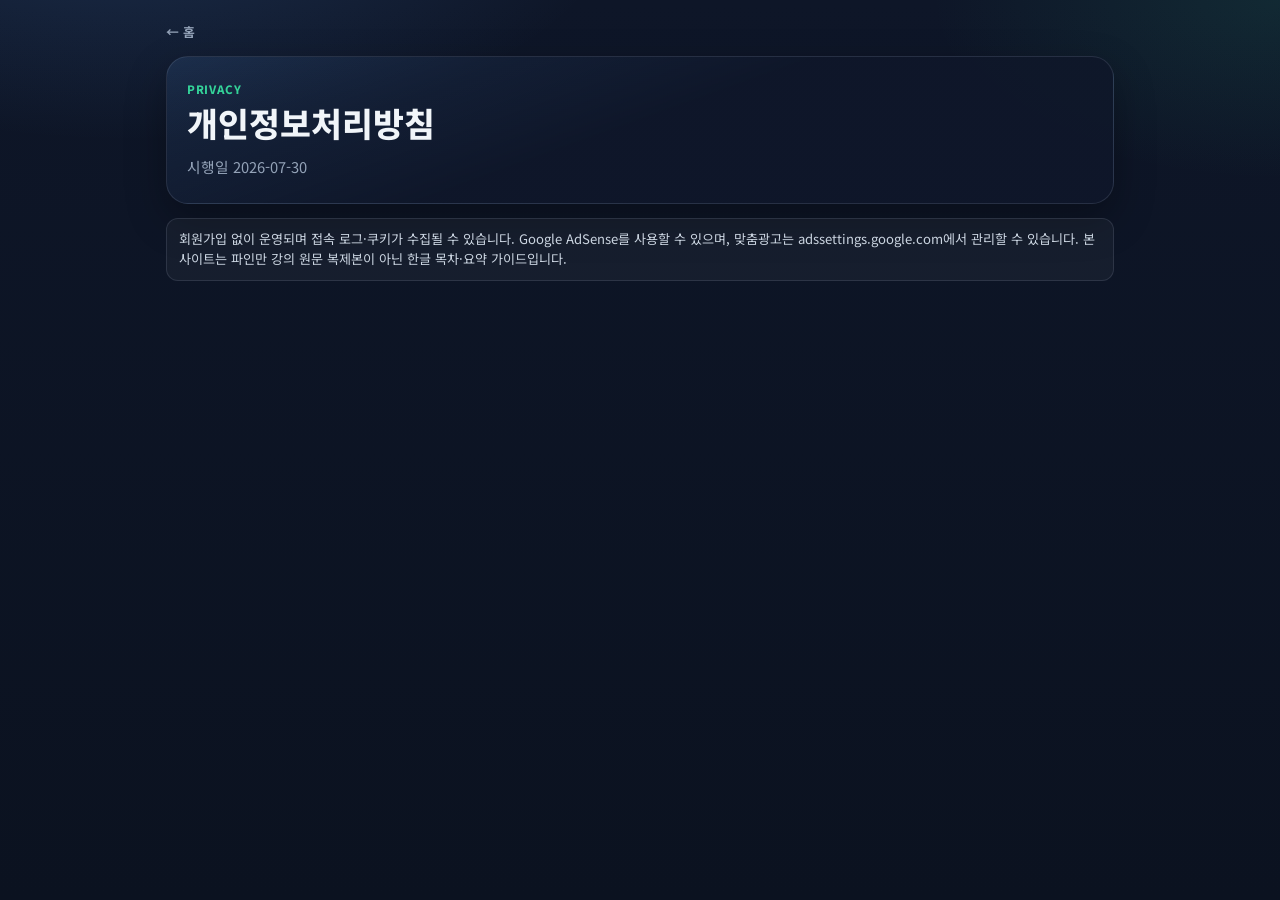
==== privacy.html @ 7fa0b0dc "Initial commit: backup jeonyoungjae-feynman for Firebase hosting Co-authored-by: Cursor <cursoragent" ====
<!DOCTYPE html>
<html lang="ko"><head>
<script async src="https://pagead2.googlesyndication.com/pagead/js/adsbygoogle.js?client=ca-pub-3079797618341925" crossorigin="anonymous"></script>
<meta charset="UTF-8"><meta name="viewport" content="width=device-width, initial-scale=1.0">
<title>개인정보처리방침 | 영재 파인만 물리학</title>
<link rel="canonical" href="https://jeonyoungjae-feynman.web.app/privacy.html">
<link rel="stylesheet" href="styles.css"></head>
<body><main class="app">
<a class="link" href="index.html">← 홈</a>
<section class="hero" style="margin-top:14px"><p class="kicker">Privacy</p><h2>개인정보처리방침</h2>
<p class="sub">시행일 2026-07-30</p></section>
<section class="notice">회원가입 없이 운영되며 접속 로그·쿠키가 수집될 수 있습니다. Google AdSense를 사용할 수 있으며, 맞춤광고는 adssettings.google.com에서 관리할 수 있습니다. 본 사이트는 파인만 강의 원문 복제본이 아닌 한글 목차·요약 가이드입니다.</section>
</main></body></html>
---- styles.css ----
@import url('https://fonts.googleapis.com/css2?family=Outfit:wght@600;800&family=Noto+Sans+KR:wght@400;500;700;900&display=swap');

:root {
  --bg: #0b1220;
  --text: #f1f5f9;
  --muted: #94a3b8;
  --accent: #60a5fa;
  --accent2: #34d399;
  --line: rgba(148, 163, 184, 0.18);
  --card: rgba(255, 255, 255, 0.03);
  --shadow: 0 16px 40px rgba(0, 0, 0, 0.3);
}

* { box-sizing: border-box; margin: 0; padding: 0; }

body {
  font-family: "Noto Sans KR", sans-serif;
  color: var(--text);
  min-height: 100vh;
  background:
    radial-gradient(900px 420px at 10% -10%, rgba(96, 165, 250, 0.16), transparent 55%),
    radial-gradient(700px 360px at 100% 0%, rgba(52, 211, 153, 0.10), transparent 50%),
    linear-gradient(180deg, #0e1628, #0b1220);
}

a { color: inherit; }

.app { max-width: 980px; margin: 0 auto; padding: 18px 16px 56px; }

.topbar {
  display: flex;
  justify-content: space-between;
  align-items: center;
  gap: 12px;
  margin-bottom: 14px;
}

.brand { display: flex; gap: 12px; align-items: center; }

.logo {
  width: 42px;
  height: 42px;
  border-radius: 12px;
  display: grid;
  place-items: center;
  font-family: Outfit, sans-serif;
  font-weight: 900;
  color: #071018;
  background: linear-gradient(135deg, var(--accent), var(--accent2));
}

.brand h1 { font-size: clamp(1.1rem, 3.4vw, 1.45rem); font-weight: 900; }
.brand p { color: var(--muted); font-size: 0.8rem; }
.link { color: var(--muted); font-size: 0.8rem; font-weight: 700; text-decoration: none; }

.hero {
  border: 1px solid var(--line);
  border-radius: 22px;
  padding: 24px 20px;
  margin-bottom: 14px;
  background: linear-gradient(160deg, rgba(96, 165, 250, 0.12), rgba(15, 23, 42, 0.96) 48%);
  box-shadow: var(--shadow);
}

.kicker {
  color: var(--accent2);
  font-size: 0.72rem;
  font-weight: 800;
  letter-spacing: 0.06em;
  text-transform: uppercase;
  margin-bottom: 8px;
}

.hero h2 {
  font-family: Outfit, "Noto Sans KR", sans-serif;
  font-size: clamp(1.4rem, 4.8vw, 2.1rem);
  line-height: 1.2;
  font-weight: 800;
}

.hero .sub { color: var(--muted); margin-top: 10px; font-size: 0.92rem; line-height: 1.6; }

.notice {
  margin-top: 12px;
  padding: 10px 12px;
  border-radius: 12px;
  background: rgba(255, 255, 255, 0.04);
  border: 1px solid var(--line);
  color: #cbd5e1;
  font-size: 0.82rem;
  line-height: 1.55;
}

.vol-tabs {
  display: grid;
  grid-template-columns: repeat(3, 1fr);
  gap: 8px;
  margin-bottom: 12px;
}

.vol-tab {
  border: 1px solid var(--line);
  background: var(--card);
  color: var(--muted);
  border-radius: 14px;
  padding: 12px 10px;
  cursor: pointer;
  text-align: left;
  font: inherit;
  -webkit-tap-highlight-color: transparent;
}

.vol-tab.active {
  color: #071018;
  border-color: transparent;
  background: linear-gradient(135deg, var(--accent), var(--accent2));
}

.vol-tab b { display: block; font-size: 0.9rem; margin-bottom: 2px; }
.vol-tab span { font-size: 0.72rem; opacity: 0.9; }

.search {
  display: flex;
  gap: 8px;
  align-items: center;
  margin-bottom: 12px;
  padding: 11px 13px;
  border-radius: 14px;
  border: 1px solid var(--line);
  background: var(--card);
}

.search input {
  width: 100%;
  border: 0;
  outline: 0;
  background: transparent;
  color: var(--text);
  font: inherit;
}

.stats {
  display: grid;
  grid-template-columns: repeat(3, 1fr);
  gap: 8px;
  margin-bottom: 12px;
}

.stat {
  border: 1px solid var(--line);
  border-radius: 12px;
  padding: 11px;
  background: var(--card);
}

.stat .k { color: var(--muted); font-size: 0.72rem; }
.stat .v { margin-top: 4px; font-weight: 900; font-family: Outfit, sans-serif; }

.ad-slot {
  min-height: 90px;
  margin: 8px 0 14px;
  padding: 10px;
  text-align: center;
  border: 1px dashed rgba(148, 163, 184, 0.25);
  border-radius: 14px;
}

.ad-label {
  display: block;
  font-size: 0.65rem;
  letter-spacing: 0.08em;
  text-transform: uppercase;
  color: var(--muted);
  margin-bottom: 6px;
}

.list { display: grid; gap: 8px; }

.item {
  border: 1px solid var(--line);
  border-radius: 14px;
  background: var(--card);
  overflow: hidden;
}

.item.open {
  border-color: rgba(96, 165, 250, 0.45);
  background: rgba(96, 165, 250, 0.06);
}

.item-btn {
  width: 100%;
  display: grid;
  grid-template-columns: 56px 1fr auto;
  gap: 10px;
  align-items: center;
  padding: 12px;
  border: 0;
  background: transparent;
  color: inherit;
  font: inherit;
  text-align: left;
  cursor: pointer;
  -webkit-tap-highlight-color: transparent;
}

.item-btn:hover { background: rgba(255, 255, 255, 0.02); }

.no {
  width: 46px;
  height: 46px;
  border-radius: 12px;
  display: grid;
  place-items: center;
  font-family: Outfit, sans-serif;
  font-weight: 900;
  background: rgba(96, 165, 250, 0.15);
  color: #bfdbfe;
}

.meta .t { font-weight: 800; font-size: 0.95rem; }
.meta .s { color: var(--muted); font-size: 0.78rem; margin-top: 3px; }
.go { color: var(--accent2); font-weight: 800; font-size: 0.82rem; }

.panel {
  display: none;
  padding: 0 14px 14px;
  border-top: 1px solid var(--line);
}

.item.open .panel { display: block; }

.panel p {
  color: #cbd5e1;
  font-size: 0.92rem;
  line-height: 1.7;
  padding-top: 12px;
  margin-bottom: 12px;
  white-space: pre-line;
}

.panel-actions {
  display: flex;
  flex-wrap: wrap;
  gap: 8px;
}

.btn {
  display: inline-flex;
  align-items: center;
  justify-content: center;
  border: 0;
  border-radius: 999px;
  padding: 11px 14px;
  font-weight: 800;
  font-size: 0.88rem;
  font-family: inherit;
  color: #071018;
  background: linear-gradient(135deg, var(--accent), var(--accent2));
  cursor: pointer;
  text-decoration: none;
  -webkit-tap-highlight-color: transparent;
}

.btn.ghost {
  color: var(--text);
  background: rgba(255, 255, 255, 0.05);
  border: 1px solid var(--line);
}

.empty {
  padding: 28px 16px;
  text-align: center;
  color: var(--muted);
  border: 1px solid var(--line);
  border-radius: 14px;
  background: var(--card);
}

.footer {
  margin-top: 24px;
  padding-top: 14px;
  border-top: 1px solid var(--line);
  text-align: center;
  color: var(--muted);
  font-size: 0.78rem;
  line-height: 1.8;
}

.footer a { color: var(--accent2); font-weight: 800; text-decoration: none; }

@media (max-width: 700px) {
  .vol-tabs { grid-template-columns: 1fr; }
  .stats { grid-template-columns: 1fr; }
  .item-btn { grid-template-columns: 46px 1fr; }
  .go { display: none; }
}

/* Reader */
.reader-body { padding-bottom: 40px; }
.reader-bar {
  position: sticky;
  top: 0;
  z-index: 30;
  display: grid;
  grid-template-columns: auto 1fr auto;
  gap: 10px;
  align-items: center;
  padding: 10px 14px;
  background: rgba(11, 18, 32, 0.94);
  border-bottom: 1px solid var(--line);
  backdrop-filter: blur(10px);
}
.rb-mid { min-width: 0; }
.rb-mid strong {
  display: block;
  font-size: 0.95rem;
  white-space: nowrap;
  overflow: hidden;
  text-overflow: ellipsis;
}
.rb-mid span { color: var(--muted); font-size: 0.72rem; }
.rb-actions { display: flex; gap: 6px; }
.rb-btn {
  border: 1px solid var(--line);
  background: rgba(255, 255, 255, 0.04);
  color: var(--text);
  border-radius: 999px;
  padding: 8px 12px;
  font: inherit;
  font-size: 0.8rem;
  font-weight: 700;
  text-decoration: none;
  cursor: pointer;
  white-space: nowrap;
}
.rb-btn.primary {
  border: 0;
  color: #071018;
  background: linear-gradient(135deg, var(--accent), var(--accent2));
}
.rb-btn:disabled { opacity: 0.4; cursor: default; }
.reader-note {
  max-width: 860px;
  margin: 12px auto 0;
  padding: 0 16px;
  color: var(--muted);
  font-size: 0.8rem;
  line-height: 1.5;
}
.reader-note a { color: var(--accent2); font-weight: 700; }
.reader-ad { max-width: 860px; margin: 12px auto; }
.reader-main { max-width: 860px; margin: 0 auto; padding: 8px 16px 24px; }
.reader-progress {
  margin-bottom: 14px;
  padding: 12px;
  border-radius: 14px;
  border: 1px solid var(--line);
  background: rgba(255, 255, 255, 0.03);
}
.reader-progress .bar {
  height: 8px;
  border-radius: 999px;
  background: rgba(255, 255, 255, 0.08);
  overflow: hidden;
  margin-bottom: 8px;
}
.reader-progress .bar i {
  display: block;
  height: 100%;
  width: 0;
  background: linear-gradient(135deg, var(--accent), var(--accent2));
  transition: width 0.2s ease;
}
.reader-progress p { color: var(--muted); font-size: 0.82rem; }
.reader-article {
  border: 1px solid var(--line);
  border-radius: 18px;
  padding: 22px 18px;
  background: rgba(255, 255, 255, 0.03);
  line-height: 1.85;
}
.reader-lead {
  color: #cbd5e1;
  font-size: 0.92rem;
  margin-bottom: 18px;
  padding-bottom: 14px;
  border-bottom: 1px solid var(--line);
}
.reader-article h2 {
  font-size: 1.15rem;
  margin: 22px 0 10px;
  color: #bfdbfe;
}
.reader-article p { margin-bottom: 14px; color: #e2e8f0; font-size: 1rem; }
.reader-article .loading,
.reader-article .error { color: var(--muted); text-align: center; padding: 28px 8px; }
.reader-footer {
  max-width: 860px;
  margin: 0 auto 28px;
  padding: 0 16px;
  display: flex;
  flex-wrap: wrap;
  gap: 8px;
}
@media (max-width: 700px) {
  .reader-bar { grid-template-columns: 1fr; }
  .rb-actions { justify-content: flex-end; }
}
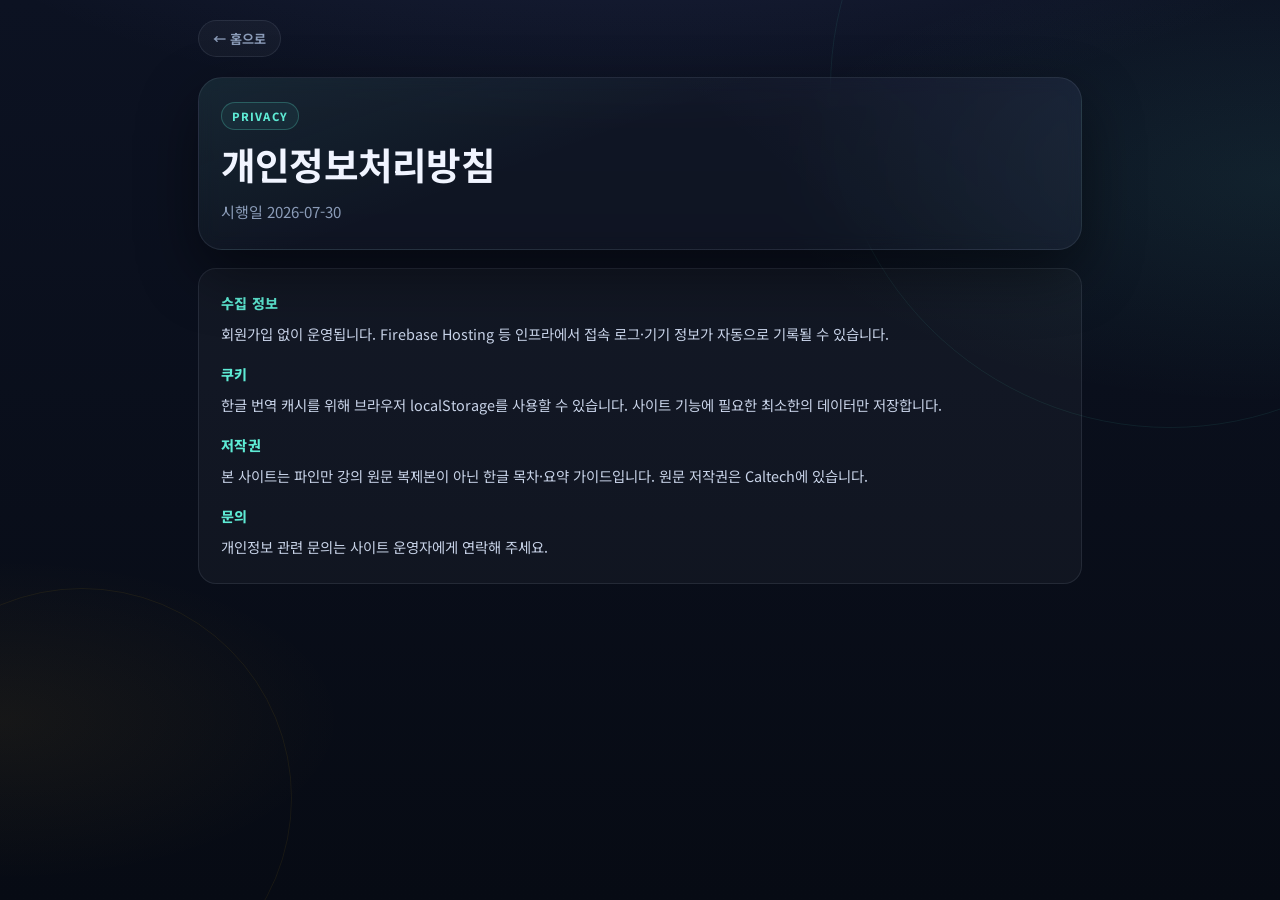
==== commit 9478186d: "Backup live Firebase hosting deploy to GitHub. Sync local site changes with the currently deployed F" ====
--- a/privacy.html
+++ b/privacy.html
@@ -1,13 +1,43 @@
 <!DOCTYPE html>
-<html lang="ko"><head>
-<script async src="https://pagead2.googlesyndication.com/pagead/js/adsbygoogle.js?client=ca-pub-3079797618341925" crossorigin="anonymous"></script>
-<meta charset="UTF-8"><meta name="viewport" content="width=device-width, initial-scale=1.0">
-<title>개인정보처리방침 | 영재 파인만 물리학</title>
-<link rel="canonical" href="https://jeonyoungjae-feynman.web.app/privacy.html">
-<link rel="stylesheet" href="styles.css"></head>
-<body><main class="app">
-<a class="link" href="index.html">← 홈</a>
-<section class="hero" style="margin-top:14px"><p class="kicker">Privacy</p><h2>개인정보처리방침</h2>
-<p class="sub">시행일 2026-07-30</p></section>
-<section class="notice">회원가입 없이 운영되며 접속 로그·쿠키가 수집될 수 있습니다. Google AdSense를 사용할 수 있으며, 맞춤광고는 adssettings.google.com에서 관리할 수 있습니다. 본 사이트는 파인만 강의 원문 복제본이 아닌 한글 목차·요약 가이드입니다.</section>
-</main></body></html>
+<html lang="ko">
+<head>
+  <meta charset="UTF-8">
+  <meta name="viewport" content="width=device-width, initial-scale=1.0">
+  <title>개인정보처리방침 | 영재 파인만 물리학</title>
+  <link rel="canonical" href="https://jeonyoungjae-feynman.web.app/privacy.html">
+  <meta name="theme-color" content="#070b14">
+  <link rel="stylesheet" href="styles.css">
+</head>
+<body>
+  <div class="bg-orbit" aria-hidden="true">
+    <span class="orbit o1"></span>
+    <span class="orbit o2"></span>
+  </div>
+
+  <main class="app">
+    <header class="topbar">
+      <a class="link pill-link" href="index.html">← 홈으로</a>
+    </header>
+
+    <section class="hero hero-compact">
+      <div class="hero-badge">Privacy</div>
+      <h2>개인정보처리방침</h2>
+      <p class="sub">시행일 2026-07-30</p>
+    </section>
+
+    <section class="legal-card">
+      <h3>수집 정보</h3>
+      <p>회원가입 없이 운영됩니다. Firebase Hosting 등 인프라에서 접속 로그·기기 정보가 자동으로 기록될 수 있습니다.</p>
+
+      <h3>쿠키</h3>
+      <p>한글 번역 캐시를 위해 브라우저 localStorage를 사용할 수 있습니다. 사이트 기능에 필요한 최소한의 데이터만 저장합니다.</p>
+
+      <h3>저작권</h3>
+      <p>본 사이트는 파인만 강의 원문 복제본이 아닌 한글 목차·요약 가이드입니다. 원문 저작권은 Caltech에 있습니다.</p>
+
+      <h3>문의</h3>
+      <p>개인정보 관련 문의는 사이트 운영자에게 연락해 주세요.</p>
+    </section>
+  </main>
+</body>
+</html>
--- a/styles.css
+++ b/styles.css
@@ -1,134 +1,321 @@
-@import url('https://fonts.googleapis.com/css2?family=Outfit:wght@600;800&family=Noto+Sans+KR:wght@400;500;700;900&display=swap');
+@import url('https://fonts.googleapis.com/css2?family=DM+Sans:ital,opsz,wght@0,9..40,500;0,9..40,700;0,9..40,800;1,9..40,500&family=Noto+Sans+KR:wght@400;500;700;900&family=Playfair+Display:ital,wght@0,700;1,700&display=swap');
 
 :root {
-  --bg: #0b1220;
-  --text: #f1f5f9;
-  --muted: #94a3b8;
-  --accent: #60a5fa;
-  --accent2: #34d399;
-  --line: rgba(148, 163, 184, 0.18);
-  --card: rgba(255, 255, 255, 0.03);
-  --shadow: 0 16px 40px rgba(0, 0, 0, 0.3);
+  --bg: #070b14;
+  --bg2: #0c1222;
+  --text: #f0f4ff;
+  --muted: #8b9cb8;
+  --accent: #5eead4;
+  --accent2: #fbbf24;
+  --accent3: #818cf8;
+  --line: rgba(148, 163, 184, 0.14);
+  --card: rgba(255, 255, 255, 0.035);
+  --card-hover: rgba(255, 255, 255, 0.055);
+  --glow: rgba(94, 234, 212, 0.25);
+  --shadow: 0 24px 60px rgba(0, 0, 0, 0.45);
+  --radius: 18px;
 }
 
 * { box-sizing: border-box; margin: 0; padding: 0; }
 
 body {
-  font-family: "Noto Sans KR", sans-serif;
+  font-family: "Noto Sans KR", "DM Sans", sans-serif;
   color: var(--text);
   min-height: 100vh;
   background:
-    radial-gradient(900px 420px at 10% -10%, rgba(96, 165, 250, 0.16), transparent 55%),
-    radial-gradient(700px 360px at 100% 0%, rgba(52, 211, 153, 0.10), transparent 50%),
-    linear-gradient(180deg, #0e1628, #0b1220);
+    radial-gradient(ellipse 120% 80% at 50% -30%, rgba(129, 140, 248, 0.18), transparent 55%),
+    radial-gradient(ellipse 80% 50% at 100% 20%, rgba(94, 234, 212, 0.08), transparent 50%),
+    radial-gradient(ellipse 60% 40% at 0% 80%, rgba(251, 191, 36, 0.06), transparent 45%),
+    linear-gradient(180deg, var(--bg2), var(--bg));
+  overflow-x: hidden;
 }
 
 a { color: inherit; }
 
-.app { max-width: 980px; margin: 0 auto; padding: 18px 16px 56px; }
-
+/* Background orbits */
+.bg-orbit {
+  position: fixed;
+  inset: 0;
+  pointer-events: none;
+  z-index: 0;
+  overflow: hidden;
+}
+
+.orbit {
+  position: absolute;
+  border-radius: 50%;
+  border: 1px solid rgba(94, 234, 212, 0.08);
+}
+
+.o1 {
+  width: min(680px, 120vw);
+  height: min(680px, 120vw);
+  top: -28%;
+  right: -18%;
+  animation: spin 80s linear infinite;
+}
+
+.o2 {
+  width: min(420px, 90vw);
+  height: min(420px, 90vw);
+  bottom: -12%;
+  left: -10%;
+  border-color: rgba(251, 191, 36, 0.07);
+  animation: spin 60s linear infinite reverse;
+}
+
+.o3 {
+  width: 220px;
+  height: 220px;
+  top: 42%;
+  left: 8%;
+  border-color: rgba(129, 140, 248, 0.1);
+  animation: spin 45s linear infinite;
+}
+
+@keyframes spin {
+  to { transform: rotate(360deg); }
+}
+
+.app {
+  position: relative;
+  z-index: 1;
+  max-width: 920px;
+  margin: 0 auto;
+  padding: 20px 18px 64px;
+}
+
+/* Topbar */
 .topbar {
   display: flex;
   justify-content: space-between;
   align-items: center;
   gap: 12px;
-  margin-bottom: 14px;
-}
-
-.brand { display: flex; gap: 12px; align-items: center; }
+  margin-bottom: 20px;
+}
+
+.brand { display: flex; gap: 14px; align-items: center; }
 
 .logo {
-  width: 42px;
-  height: 42px;
-  border-radius: 12px;
+  position: relative;
+  width: 48px;
+  height: 48px;
   display: grid;
   place-items: center;
-  font-family: Outfit, sans-serif;
+}
+
+.logo-core {
+  position: relative;
+  z-index: 2;
+  width: 44px;
+  height: 44px;
+  border-radius: 14px;
+  display: grid;
+  place-items: center;
+  font-family: "Playfair Display", serif;
+  font-weight: 700;
+  font-size: 1.35rem;
+  font-style: italic;
+  color: #071018;
+  background: linear-gradient(145deg, var(--accent), var(--accent3));
+  box-shadow: 0 0 24px var(--glow);
+}
+
+.logo-ring {
+  position: absolute;
+  inset: -4px;
+  border-radius: 18px;
+  border: 1px solid rgba(94, 234, 212, 0.35);
+  animation: pulse-ring 3s ease-in-out infinite;
+}
+
+@keyframes pulse-ring {
+  0%, 100% { opacity: 0.4; transform: scale(1); }
+  50% { opacity: 1; transform: scale(1.04); }
+}
+
+.brand h1 {
+  font-size: clamp(1.15rem, 3.6vw, 1.5rem);
   font-weight: 900;
-  color: #071018;
-  background: linear-gradient(135deg, var(--accent), var(--accent2));
-}
-
-.brand h1 { font-size: clamp(1.1rem, 3.4vw, 1.45rem); font-weight: 900; }
-.brand p { color: var(--muted); font-size: 0.8rem; }
-.link { color: var(--muted); font-size: 0.8rem; font-weight: 700; text-decoration: none; }
-
+  letter-spacing: -0.02em;
+}
+
+.brand p {
+  color: var(--muted);
+  font-size: 0.78rem;
+  margin-top: 2px;
+}
+
+.link {
+  color: var(--muted);
+  font-size: 0.82rem;
+  font-weight: 700;
+  text-decoration: none;
+  transition: color 0.2s;
+}
+
+.link:hover { color: var(--accent); }
+
+.pill-link {
+  padding: 8px 14px;
+  border-radius: 999px;
+  border: 1px solid var(--line);
+  background: var(--card);
+}
+
+/* Hero */
 .hero {
   border: 1px solid var(--line);
-  border-radius: 22px;
-  padding: 24px 20px;
-  margin-bottom: 14px;
-  background: linear-gradient(160deg, rgba(96, 165, 250, 0.12), rgba(15, 23, 42, 0.96) 48%);
+  border-radius: 24px;
+  padding: 28px 24px;
+  margin-bottom: 18px;
+  background:
+    linear-gradient(160deg, rgba(94, 234, 212, 0.08) 0%, transparent 42%),
+    linear-gradient(220deg, rgba(129, 140, 248, 0.06) 0%, transparent 38%),
+    rgba(255, 255, 255, 0.02);
   box-shadow: var(--shadow);
-}
-
-.kicker {
-  color: var(--accent2);
+  backdrop-filter: blur(8px);
+}
+
+.hero-compact { padding: 24px 22px; }
+
+.hero-badge {
+  display: inline-block;
+  color: var(--accent);
+  font-size: 0.7rem;
+  font-weight: 800;
+  letter-spacing: 0.1em;
+  text-transform: uppercase;
+  margin-bottom: 12px;
+  padding: 5px 10px;
+  border-radius: 999px;
+  border: 1px solid rgba(94, 234, 212, 0.25);
+  background: rgba(94, 234, 212, 0.06);
+}
+
+.hero h2 {
+  font-family: "Playfair Display", "Noto Sans KR", serif;
+  font-size: clamp(1.55rem, 5vw, 2.35rem);
+  line-height: 1.22;
+  font-weight: 700;
+  letter-spacing: -0.02em;
+}
+
+.hero-accent {
+  background: linear-gradient(90deg, var(--accent), var(--accent2));
+  -webkit-background-clip: text;
+  background-clip: text;
+  color: transparent;
+}
+
+.hero .sub {
+  color: var(--muted);
+  margin-top: 12px;
+  font-size: 0.94rem;
+  line-height: 1.65;
+  max-width: 52ch;
+}
+
+.hero-chips {
+  display: flex;
+  flex-wrap: wrap;
+  gap: 8px;
+  margin-top: 16px;
+}
+
+.chip {
   font-size: 0.72rem;
-  font-weight: 800;
-  letter-spacing: 0.06em;
-  text-transform: uppercase;
-  margin-bottom: 8px;
-}
-
-.hero h2 {
-  font-family: Outfit, "Noto Sans KR", sans-serif;
-  font-size: clamp(1.4rem, 4.8vw, 2.1rem);
-  line-height: 1.2;
-  font-weight: 800;
-}
-
-.hero .sub { color: var(--muted); margin-top: 10px; font-size: 0.92rem; line-height: 1.6; }
+  font-weight: 700;
+  padding: 6px 12px;
+  border-radius: 999px;
+  color: #cbd5e1;
+  background: rgba(255, 255, 255, 0.04);
+  border: 1px solid var(--line);
+}
 
 .notice {
-  margin-top: 12px;
-  padding: 10px 12px;
-  border-radius: 12px;
-  background: rgba(255, 255, 255, 0.04);
-  border: 1px solid var(--line);
-  color: #cbd5e1;
+  margin-top: 16px;
+  padding: 12px 14px;
+  border-radius: 14px;
+  background: rgba(251, 191, 36, 0.06);
+  border: 1px solid rgba(251, 191, 36, 0.18);
+  color: #d4d4d8;
   font-size: 0.82rem;
   line-height: 1.55;
-}
-
+  display: flex;
+  gap: 10px;
+  align-items: flex-start;
+}
+
+.notice-icon {
+  flex-shrink: 0;
+  width: 20px;
+  height: 20px;
+  border-radius: 50%;
+  display: grid;
+  place-items: center;
+  font-size: 0.7rem;
+  font-weight: 900;
+  color: var(--accent2);
+  background: rgba(251, 191, 36, 0.15);
+}
+
+/* Volume tabs */
 .vol-tabs {
   display: grid;
   grid-template-columns: repeat(3, 1fr);
-  gap: 8px;
-  margin-bottom: 12px;
+  gap: 10px;
+  margin-bottom: 14px;
 }
 
 .vol-tab {
   border: 1px solid var(--line);
   background: var(--card);
   color: var(--muted);
-  border-radius: 14px;
-  padding: 12px 10px;
+  border-radius: var(--radius);
+  padding: 14px 12px;
   cursor: pointer;
   text-align: left;
   font: inherit;
+  transition: border-color 0.2s, background 0.2s, transform 0.15s;
   -webkit-tap-highlight-color: transparent;
+}
+
+.vol-tab:hover {
+  background: var(--card-hover);
+  border-color: rgba(94, 234, 212, 0.2);
 }
 
 .vol-tab.active {
   color: #071018;
   border-color: transparent;
-  background: linear-gradient(135deg, var(--accent), var(--accent2));
-}
-
-.vol-tab b { display: block; font-size: 0.9rem; margin-bottom: 2px; }
-.vol-tab span { font-size: 0.72rem; opacity: 0.9; }
-
+  background: linear-gradient(135deg, var(--accent), var(--accent3));
+  box-shadow: 0 8px 28px rgba(94, 234, 212, 0.22);
+  transform: translateY(-1px);
+}
+
+.vol-tab b { display: block; font-size: 0.92rem; margin-bottom: 3px; font-weight: 800; }
+.vol-tab span { font-size: 0.72rem; opacity: 0.88; }
+
+/* Search */
 .search {
   display: flex;
-  gap: 8px;
+  gap: 10px;
   align-items: center;
-  margin-bottom: 12px;
-  padding: 11px 13px;
-  border-radius: 14px;
+  margin-bottom: 14px;
+  padding: 13px 16px;
+  border-radius: var(--radius);
   border: 1px solid var(--line);
   background: var(--card);
-}
+  transition: border-color 0.2s, box-shadow 0.2s;
+}
+
+.search:focus-within {
+  border-color: rgba(94, 234, 212, 0.35);
+  box-shadow: 0 0 0 3px rgba(94, 234, 212, 0.08);
+}
+
+.search-icon { color: var(--muted); display: flex; }
 
 .search input {
   width: 100%;
@@ -137,64 +324,77 @@
   background: transparent;
   color: var(--text);
   font: inherit;
-}
-
+  font-size: 0.94rem;
+}
+
+.search input::placeholder { color: #64748b; }
+
+/* Stats */
 .stats {
   display: grid;
   grid-template-columns: repeat(3, 1fr);
-  gap: 8px;
-  margin-bottom: 12px;
+  gap: 10px;
+  margin-bottom: 16px;
 }
 
 .stat {
   border: 1px solid var(--line);
-  border-radius: 12px;
-  padding: 11px;
+  border-radius: 14px;
+  padding: 12px 14px;
   background: var(--card);
-}
-
-.stat .k { color: var(--muted); font-size: 0.72rem; }
-.stat .v { margin-top: 4px; font-weight: 900; font-family: Outfit, sans-serif; }
-
-.ad-slot {
-  min-height: 90px;
-  margin: 8px 0 14px;
-  padding: 10px;
-  text-align: center;
-  border: 1px dashed rgba(148, 163, 184, 0.25);
-  border-radius: 14px;
-}
-
-.ad-label {
-  display: block;
-  font-size: 0.65rem;
-  letter-spacing: 0.08em;
+  transition: background 0.2s;
+}
+
+.stat:hover { background: var(--card-hover); }
+
+.stat .k {
+  color: var(--muted);
+  font-size: 0.7rem;
+  font-weight: 700;
+  letter-spacing: 0.04em;
   text-transform: uppercase;
-  color: var(--muted);
-  margin-bottom: 6px;
-}
-
-.list { display: grid; gap: 8px; }
+}
+
+.stat .v {
+  margin-top: 5px;
+  font-weight: 900;
+  font-size: 1.15rem;
+  font-family: "DM Sans", sans-serif;
+  background: linear-gradient(90deg, var(--text), var(--accent));
+  -webkit-background-clip: text;
+  background-clip: text;
+  color: transparent;
+}
+
+/* Chapter list */
+.list { display: grid; gap: 10px; }
 
 .item {
   border: 1px solid var(--line);
-  border-radius: 14px;
+  border-radius: var(--radius);
   background: var(--card);
   overflow: hidden;
+  transition: border-color 0.25s, box-shadow 0.25s, transform 0.2s;
+}
+
+.item:hover {
+  border-color: rgba(148, 163, 184, 0.22);
+  box-shadow: 0 8px 32px rgba(0, 0, 0, 0.2);
 }
 
 .item.open {
-  border-color: rgba(96, 165, 250, 0.45);
-  background: rgba(96, 165, 250, 0.06);
+  border-color: rgba(94, 234, 212, 0.35);
+  background: linear-gradient(180deg, rgba(94, 234, 212, 0.07), rgba(255, 255, 255, 0.02));
+  box-shadow: 0 12px 40px rgba(94, 234, 212, 0.08);
 }
 
 .item-btn {
   width: 100%;
   display: grid;
-  grid-template-columns: 56px 1fr auto;
-  gap: 10px;
+  grid-template-columns: 58px 1fr auto;
+  gap: 12px;
   align-items: center;
-  padding: 12px;
+  padding: 14px;
   border: 0;
   background: transparent;
   color: inherit;
@@ -207,35 +407,52 @@
 .item-btn:hover { background: rgba(255, 255, 255, 0.02); }
 
 .no {
-  width: 46px;
-  height: 46px;
-  border-radius: 12px;
+  width: 48px;
+  height: 48px;
+  border-radius: 14px;
   display: grid;
   place-items: center;
-  font-family: Outfit, sans-serif;
-  font-weight: 900;
-  background: rgba(96, 165, 250, 0.15);
-  color: #bfdbfe;
-}
-
-.meta .t { font-weight: 800; font-size: 0.95rem; }
-.meta .s { color: var(--muted); font-size: 0.78rem; margin-top: 3px; }
-.go { color: var(--accent2); font-weight: 800; font-size: 0.82rem; }
+  font-family: "DM Sans", sans-serif;
+  font-weight: 800;
+  font-size: 0.95rem;
+  background: linear-gradient(145deg, rgba(94, 234, 212, 0.18), rgba(129, 140, 248, 0.12));
+  color: var(--accent);
+  border: 1px solid rgba(94, 234, 212, 0.15);
+}
+
+.meta .t { font-weight: 800; font-size: 0.96rem; line-height: 1.35; }
+.meta .s { color: var(--muted); font-size: 0.78rem; margin-top: 4px; line-height: 1.4; }
+
+.go {
+  color: var(--accent);
+  font-weight: 800;
+  font-size: 0.82rem;
+  white-space: nowrap;
+  padding: 6px 10px;
+  border-radius: 999px;
+  background: rgba(94, 234, 212, 0.08);
+}
 
 .panel {
   display: none;
-  padding: 0 14px 14px;
+  padding: 0 16px 16px;
   border-top: 1px solid var(--line);
+  animation: fadeIn 0.25s ease;
+}
+
+@keyframes fadeIn {
+  from { opacity: 0; transform: translateY(-4px); }
+  to { opacity: 1; transform: translateY(0); }
 }
 
 .item.open .panel { display: block; }
 
 .panel p {
-  color: #cbd5e1;
+  color: #c8d3e8;
   font-size: 0.92rem;
-  line-height: 1.7;
-  padding-top: 12px;
-  margin-bottom: 12px;
+  line-height: 1.75;
+  padding-top: 14px;
+  margin-bottom: 14px;
   white-space: pre-line;
 }
 
@@ -251,158 +468,265 @@
   justify-content: center;
   border: 0;
   border-radius: 999px;
-  padding: 11px 14px;
+  padding: 11px 16px;
   font-weight: 800;
-  font-size: 0.88rem;
+  font-size: 0.86rem;
   font-family: inherit;
   color: #071018;
-  background: linear-gradient(135deg, var(--accent), var(--accent2));
+  background: linear-gradient(135deg, var(--accent), var(--accent3));
   cursor: pointer;
   text-decoration: none;
+  transition: transform 0.15s, box-shadow 0.2s;
   -webkit-tap-highlight-color: transparent;
+}
+
+.btn:hover {
+  transform: translateY(-1px);
+  box-shadow: 0 8px 24px rgba(94, 234, 212, 0.25);
 }
 
 .btn.ghost {
   color: var(--text);
   background: rgba(255, 255, 255, 0.05);
   border: 1px solid var(--line);
+  box-shadow: none;
+}
+
+.btn.ghost:hover {
+  background: rgba(255, 255, 255, 0.08);
+  box-shadow: none;
 }
 
 .empty {
-  padding: 28px 16px;
+  padding: 36px 20px;
   text-align: center;
   color: var(--muted);
-  border: 1px solid var(--line);
-  border-radius: 14px;
+  border: 1px dashed var(--line);
+  border-radius: var(--radius);
   background: var(--card);
 }
 
+/* Footer */
 .footer {
-  margin-top: 24px;
-  padding-top: 14px;
+  margin-top: 32px;
+  padding-top: 20px;
   border-top: 1px solid var(--line);
+}
+
+.footer-inner {
   text-align: center;
   color: var(--muted);
-  font-size: 0.78rem;
-  line-height: 1.8;
-}
-
-.footer a { color: var(--accent2); font-weight: 800; text-decoration: none; }
+  font-size: 0.8rem;
+  line-height: 2;
+}
+
+.footer a {
+  color: var(--accent);
+  font-weight: 700;
+  text-decoration: none;
+  transition: color 0.2s;
+}
+
+.footer a:hover { color: var(--accent2); }
+
+.footer .copy { opacity: 0.7; font-size: 0.74rem; }
+
+/* Legal page */
+.legal-card {
+  border: 1px solid var(--line);
+  border-radius: var(--radius);
+  padding: 24px 22px;
+  background: var(--card);
+  display: grid;
+  gap: 18px;
+}
+
+.legal-card h3 {
+  font-size: 0.88rem;
+  font-weight: 800;
+  color: var(--accent);
+  letter-spacing: 0.02em;
+}
+
+.legal-card p {
+  color: #c8d3e8;
+  font-size: 0.9rem;
+  line-height: 1.75;
+  margin-top: -10px;
+}
 
 @media (max-width: 700px) {
   .vol-tabs { grid-template-columns: 1fr; }
   .stats { grid-template-columns: 1fr; }
-  .item-btn { grid-template-columns: 46px 1fr; }
+  .item-btn { grid-template-columns: 48px 1fr; }
   .go { display: none; }
+  .hero-chips { gap: 6px; }
 }
 
 /* Reader */
-.reader-body { padding-bottom: 40px; }
+.reader-body { padding-bottom: 48px; }
+
+.reader-bg .o1 { top: -20%; right: -30%; opacity: 0.6; }
+
 .reader-bar {
   position: sticky;
   top: 0;
   z-index: 30;
   display: grid;
   grid-template-columns: auto 1fr auto;
-  gap: 10px;
+  gap: 12px;
   align-items: center;
-  padding: 10px 14px;
-  background: rgba(11, 18, 32, 0.94);
+  padding: 12px 16px;
+  background: rgba(7, 11, 20, 0.88);
   border-bottom: 1px solid var(--line);
-  backdrop-filter: blur(10px);
-}
+  backdrop-filter: blur(16px);
+}
+
 .rb-mid { min-width: 0; }
+
 .rb-mid strong {
   display: block;
-  font-size: 0.95rem;
+  font-size: 0.96rem;
   white-space: nowrap;
   overflow: hidden;
   text-overflow: ellipsis;
-}
+  font-weight: 800;
+}
+
 .rb-mid span { color: var(--muted); font-size: 0.72rem; }
+
 .rb-actions { display: flex; gap: 6px; }
+
 .rb-btn {
   border: 1px solid var(--line);
   background: rgba(255, 255, 255, 0.04);
   color: var(--text);
   border-radius: 999px;
-  padding: 8px 12px;
+  padding: 8px 14px;
   font: inherit;
   font-size: 0.8rem;
   font-weight: 700;
   text-decoration: none;
   cursor: pointer;
   white-space: nowrap;
-}
+  transition: background 0.2s, border-color 0.2s;
+}
+
+.rb-btn:hover {
+  background: rgba(255, 255, 255, 0.07);
+  border-color: rgba(94, 234, 212, 0.25);
+}
+
 .rb-btn.primary {
   border: 0;
   color: #071018;
-  background: linear-gradient(135deg, var(--accent), var(--accent2));
-}
-.rb-btn:disabled { opacity: 0.4; cursor: default; }
+  background: linear-gradient(135deg, var(--accent), var(--accent3));
+}
+
+.rb-btn:disabled { opacity: 0.35; cursor: default; }
+
 .reader-note {
+  position: relative;
+  z-index: 1;
   max-width: 860px;
-  margin: 12px auto 0;
-  padding: 0 16px;
-  color: var(--muted);
-  font-size: 0.8rem;
-  line-height: 1.5;
-}
-.reader-note a { color: var(--accent2); font-weight: 700; }
-.reader-ad { max-width: 860px; margin: 12px auto; }
-.reader-main { max-width: 860px; margin: 0 auto; padding: 8px 16px 24px; }
+  margin: 14px auto 0;
+  padding: 10px 18px;
+  color: var(--muted);
+  font-size: 0.82rem;
+  line-height: 1.55;
+  display: flex;
+  gap: 8px;
+  align-items: flex-start;
+}
+
+.reader-note a { color: var(--accent); font-weight: 700; }
+
+.reader-main {
+  position: relative;
+  z-index: 1;
+  max-width: 860px;
+  margin: 0 auto;
+  padding: 10px 18px 28px;
+}
+
 .reader-progress {
-  margin-bottom: 14px;
-  padding: 12px;
-  border-radius: 14px;
-  border: 1px solid var(--line);
-  background: rgba(255, 255, 255, 0.03);
-}
+  margin-bottom: 16px;
+  padding: 14px 16px;
+  border-radius: var(--radius);
+  border: 1px solid var(--line);
+  background: var(--card);
+}
+
 .reader-progress .bar {
-  height: 8px;
+  height: 6px;
   border-radius: 999px;
-  background: rgba(255, 255, 255, 0.08);
+  background: rgba(255, 255, 255, 0.06);
   overflow: hidden;
-  margin-bottom: 8px;
-}
+  margin-bottom: 10px;
+}
+
 .reader-progress .bar i {
   display: block;
   height: 100%;
   width: 0;
-  background: linear-gradient(135deg, var(--accent), var(--accent2));
-  transition: width 0.2s ease;
-}
+  background: linear-gradient(90deg, var(--accent), var(--accent2));
+  transition: width 0.25s ease;
+  border-radius: 999px;
+}
+
 .reader-progress p { color: var(--muted); font-size: 0.82rem; }
+
 .reader-article {
   border: 1px solid var(--line);
-  border-radius: 18px;
-  padding: 22px 18px;
-  background: rgba(255, 255, 255, 0.03);
+  border-radius: 22px;
+  padding: 28px 24px;
+  background:
+    linear-gradient(180deg, rgba(255, 255, 255, 0.04), rgba(255, 255, 255, 0.02));
   line-height: 1.85;
-}
+  box-shadow: var(--shadow);
+}
+
 .reader-lead {
-  color: #cbd5e1;
-  font-size: 0.92rem;
-  margin-bottom: 18px;
-  padding-bottom: 14px;
+  color: #b8c8e0;
+  font-size: 0.94rem;
+  margin-bottom: 20px;
+  padding-bottom: 16px;
   border-bottom: 1px solid var(--line);
-}
+  font-style: italic;
+}
+
 .reader-article h2 {
-  font-size: 1.15rem;
-  margin: 22px 0 10px;
-  color: #bfdbfe;
-}
-.reader-article p { margin-bottom: 14px; color: #e2e8f0; font-size: 1rem; }
+  font-family: "Playfair Display", serif;
+  font-size: 1.2rem;
+  margin: 24px 0 12px;
+  color: var(--accent);
+  font-weight: 700;
+}
+
+.reader-article p {
+  margin-bottom: 15px;
+  color: #e2e8f8;
+  font-size: 1rem;
+}
+
 .reader-article .loading,
-.reader-article .error { color: var(--muted); text-align: center; padding: 28px 8px; }
+.reader-article .error {
+  color: var(--muted);
+  text-align: center;
+  padding: 36px 12px;
+}
+
 .reader-footer {
+  position: relative;
+  z-index: 1;
   max-width: 860px;
-  margin: 0 auto 28px;
-  padding: 0 16px;
+  margin: 0 auto 32px;
+  padding: 0 18px;
   display: flex;
   flex-wrap: wrap;
-  gap: 8px;
-}
+  gap: 10px;
+}
+
 @media (max-width: 700px) {
   .reader-bar { grid-template-columns: 1fr; }
   .rb-actions { justify-content: flex-end; }
